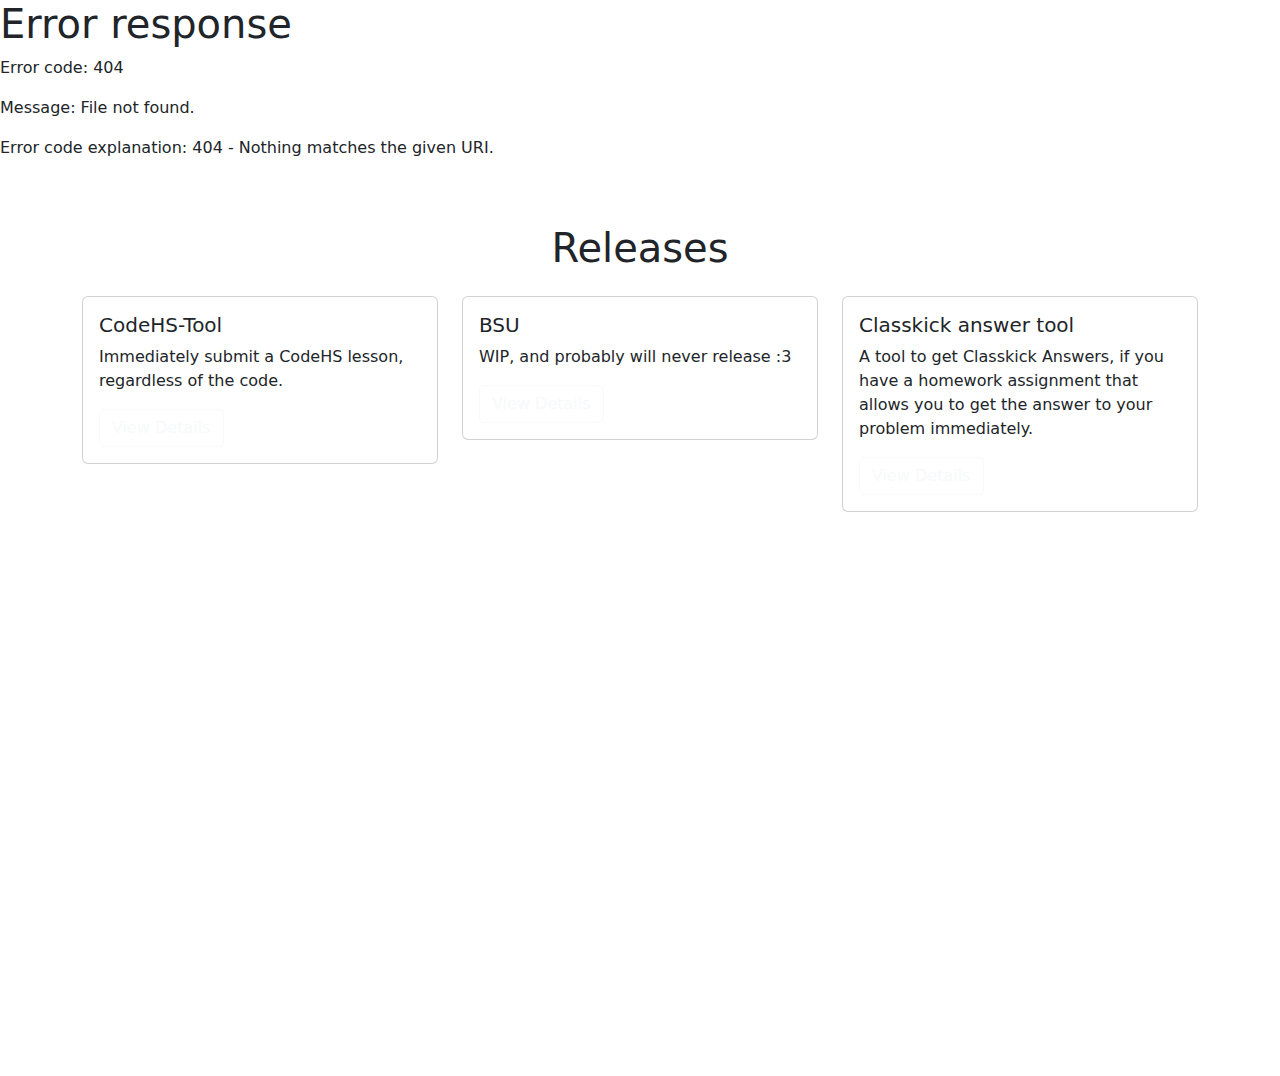
==== exploits.html @ 7f4a1ab8 "Merge 96c7b4258bf212af393dc3b97a177c1275bc354e into aabe4fbd8cece0bea004c203885d826d83d3ac78" ====
<!DOCTYPE html>
<html lang="en">
<head>
  <meta charset="UTF-8">
  <meta name="viewport" content="width=device-width, initial-scale=1.0">
  <title>Bromine35 - Releases</title>
  <link rel="stylesheet" href="https://cdn.jsdelivr.net/npm/bootstrap@5.2.3/dist/css/bootstrap.min.css">
  <link rel="stylesheet" href="https://fonts.googleapis.com/css2?family=Montserrat:wght@400;700&display=swap">
  <link rel="stylesheet" href="exploits.css">
  <link href="prism.css" rel="stylesheet" />
  <meta property="og:type" content="website">
  <meta property="og:title" content="Bromine35" />
  <meta property="og:description" content="releases listing for bromin exploits :3" />
  <meta property="og:url" content="https://bromine35.netlify.app/exploits" />
  <meta property="og:image" content="/favicon_io/favicon-32x32.png"/>
  <link rel="icon" type="image/x-icon" href="/favicon_io/favicon.ico">
</head>
<body>
  <header class="header">
    <div id="navbar-container"></div>
  </header>

  <main class="d-flex flex-column min-vh-100">
    <section id="exploits" class="section py-5 flex-grow-1">
      <div class="container">
        <h1 class="text-center mb-4">Releases</h1>
        <div class="row row-cols-1 row-cols-md-2 row-cols-lg-3 g-4">
          <div class="col">
            <div class="card exploit-card tilt-card">
              <div class="card-body">
                <h5 class="card-title">CodeHS-Tool</h5>
                <p class="card-text">Immediately submit a CodeHS lesson, regardless of the code.</p>
                <button class="btn btn-outline-light btn-curved" data-bs-toggle="modal" data-bs-target="#exploitModal1">View Details</button>
              </div>
            </div>
          </div>
          <div class="col">
            <div class="card exploit-card tilt-card">
              <div class="card-body">
                <h5 class="card-title">BSU</h5>
                <p class="card-text">WIP, and probably will never release :3</p>
                <button class="btn btn-outline-light btn-curved" data-bs-toggle="modal" data-bs-target="#exploitModal2">View Details</button>
              </div>
            </div>
          </div>
          <div class="col">
            <div class="card exploit-card tilt-card">
              <div class="card-body">
                <h5 class="card-title">Classkick answer tool</h5>
                <p class="card-text">A tool to get Classkick Answers, if you have a homework assignment that allows you to get the answer to your problem immediately.</p>
                <button class="btn btn-outline-light btn-curved" data-bs-toggle="modal" data-bs-target="#exploitModal3">View Details</button>
              </div>
            </div>
          </div>
          <!-- add exploit card :3 -->
        </div>
      </div>
    </section>
  </main>

  <!-- modal shitters putting here so i dont forget -->
  <div class="modal fade" id="exploitModal1" tabindex="-1" aria-labelledby="exploitModal1Label" aria-hidden="true">
    <div class="modal-dialog modal-dialog-centered">
      <div class="modal-content">
        <div class="modal-header">
          <h5 class="modal-title" id="exploitModal1Label">CodeHS tool</h5>
          <button type="button" class="btn-close btn-close-white" data-bs-dismiss="modal" aria-label="Close"></button>
        </div>
        <div class="modal-body">
          <a href="https://github.com/Bromine35/CodeHS-Tool" target="_blank">github repo for this exploit</a>
          <p>How do I use it?</p>
          <p>
          Create a bookmark(let), make this the URL:
          </p>
          <code class="langage-js">
          javascript:(function(){fetch('https://cdn.jsdelivr.net/gh/Bromine35/CodeHS-Tool@main/main.js').then(r=>r.text()).then(t=>eval(t)).catch(e=>console.error('Error executing script:', e))})()
          </code>
          <p> </p> <!--placeholder here-->
          <p>
          Then, click on it, and the script will refresh and go to the next assignment. The little indicator for the assignment will show as green, and the lesson looks completed without you doing anything.
          </p>
          <p>
          This is only for submitting lessons, and while your quiz may look complete, the questions actually aren't done. Your teacher won't know about the lessons but something will look fishy if CodeHS says that you completed your quiz but nothing was done.
          </p>
          <p>made by doxr <3</p>
        </div>
      </div>
    </div>
  </div>

  <div class="modal fade" id="exploitModal2" tabindex="-1" aria-labelledby="exploitModal2Label" aria-hidden="true">
    <div class="modal-dialog modal-dialog-centered">
      <div class="modal-content">
        <div class="modal-header">
          <h5 class="modal-title" id="exploitModal2Label">BSU WIP :3</h5>
          <button type="button" class="btn-close btn-close-white" data-bs-dismiss="modal" aria-label="Close"></button>
        </div>
        <div class="modal-body">
          <p>WIP, :3</p>
        </div>
      </div>
    </div>
  </div>
  <div class="modal fade" id="exploitModal3" tabindex="-1" aria-labelledby="exploitModal3Label" aria-hidden="true">
    <div class="modal-dialog modal-dialog-centered">
      <div class="modal-content">
        <div class="modal-header">
          <h5 class="modal-title" id="exploitModal3Label">Classkick answer tool</h5>
          <button type="button" class="btn-close btn-close-white" data-bs-dismiss="modal" aria-label="Close"></button>
        </div>
        <div class="modal-body">
          <a href="https://github.com/Bromine35/Classkick-Answers-Tool" target="_blank">github repo for this exploit</a>
          <p>How do I use it?</p>
          <p>
          Create a bookmark(let), make this the URL:
          </p>
          <code class="langage-js">
          javascript:(function(){fetch('https://cdn.jsdelivr.net/gh/Bromine35/Classkick-Answers-Tool@main/main.js').then(r=>r.text()).then(t=>eval(t)).catch(e=>console.error('Error executing script:', e))})()
          </code>
          <p> </p> <!--placeholder here-->
          <p>
          Then, click on it. There should be a popup. Type any random thing on any of the questions. In a second, the popup should contain the answer to that question.
          </p>
          <p>
          If you have multiple pages, you'll need to click on the bookmarklet for every page.
          </p>
          <b style="font-size: large;">FAQ</b>
          <p> </p>
          <b>Is there another way to use it?</b>
          <p><strong>Yes</strong>, copy all of the code in main.js and paste it in devtools console.</p>
          <p> </p>
          <b>What if bookmarklets/JS/devtools are blocked?</b>
          <p>You'll need to use this with another personal device, or unenroll.(or a method that can allow you to use bookmarklets)</p>
          <p> </p>
          <p> </p>
          <b style="font-size: large;">Credits</b>
          <p>doxr: script development</p>
          <p> </p>
          <p>adigitalmoon: finding how the answers could be leaked</p>
          <p></p>
          <b style="font-size: medium;">original writeup made by doxr.<3</b>
        </div>
      </div>
    </div>
  <canvas id="sparkleCanvas"></canvas>
  <script src="sparkles.js"></script>
  <script src="https://cdn.jsdelivr.net/npm/bootstrap@5.2.3/dist/js/bootstrap.bundle.min.js"></script>
  <script src="tilt-card.js"></script>
  <script src="prism.js"></script>
  <script>
    fetch('navbar.html')
      .then(response => response.text())
      .then(data => {
        document.getElementById('navbar-container').innerHTML = data;
      })
      .catch(error => console.error('Error loading navbar:', error));

    window.addEventListener('load', () => {
      document.body.classList.add('loaded');
      document.querySelector('header').classList.add('visible');
      document.querySelectorAll('.exploit-card').forEach(card => {
        card.style.opacity = 1;
      });
      document.querySelectorAll('.modal-content').forEach(modal => {
        modal.style.opacity = 1;
      });
      window.scrollTo(0, 0);
    });
  </script>
</body>
</html>
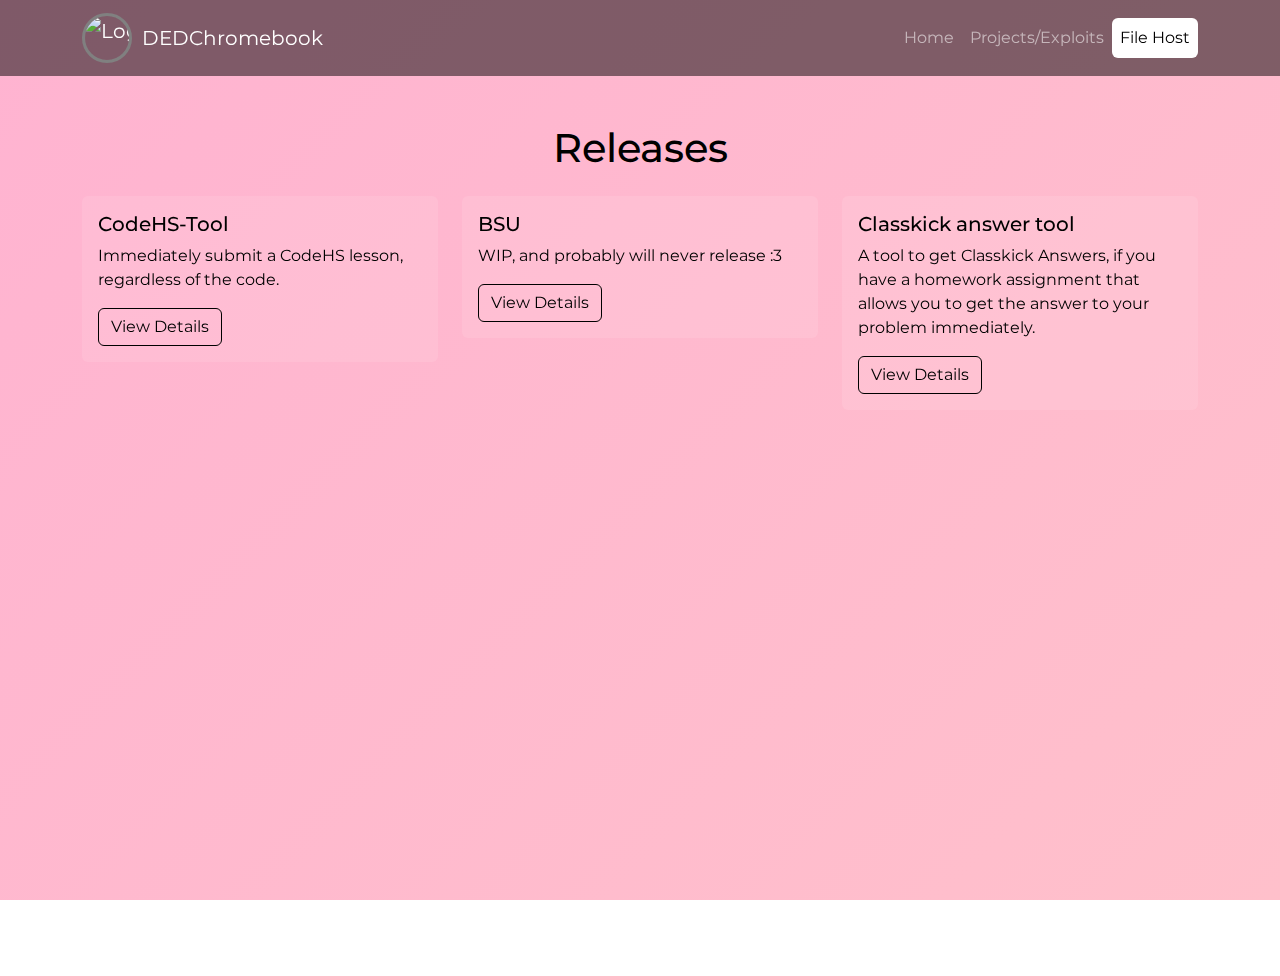
==== commit 047f9361: "Update exploits.html" ====
--- a/exploits.html
+++ b/exploits.html
@@ -3,7 +3,7 @@
 <head>
   <meta charset="UTF-8">
   <meta name="viewport" content="width=device-width, initial-scale=1.0">
-  <title>Bromine35 - Releases</title>
+  <title>Home - Releases</title>
   <link rel="stylesheet" href="https://cdn.jsdelivr.net/npm/bootstrap@5.2.3/dist/css/bootstrap.min.css">
   <link rel="stylesheet" href="https://fonts.googleapis.com/css2?family=Montserrat:wght@400;700&display=swap">
   <link rel="stylesheet" href="exploits.css">
@@ -63,7 +63,7 @@
     <div class="modal-dialog modal-dialog-centered">
       <div class="modal-content">
         <div class="modal-header">
-          <h5 class="modal-title" id="exploitModal1Label">CodeHS tool</h5>
+          <h5 class="modal-title" id="exploitModal1Label">Exploit 1</h5>
           <button type="button" class="btn-close btn-close-white" data-bs-dismiss="modal" aria-label="Close"></button>
         </div>
         <div class="modal-body">
@@ -92,7 +92,7 @@
     <div class="modal-dialog modal-dialog-centered">
       <div class="modal-content">
         <div class="modal-header">
-          <h5 class="modal-title" id="exploitModal2Label">BSU WIP :3</h5>
+          <h5 class="modal-title" id="exploitModal2Label">Exploit 2</h5>
           <button type="button" class="btn-close btn-close-white" data-bs-dismiss="modal" aria-label="Close"></button>
         </div>
         <div class="modal-body">
--- a/exploits.css
+++ b/exploits.css
@@ -0,0 +1,106 @@
+body {
+    font-family: 'Montserrat', sans-serif;
+    background: linear-gradient(135deg, #FFB3D1,#FFC0CB);
+    background-attachment: fixed;
+    min-height: 100vh;
+    color: #000000;
+    display: flex;
+    flex-direction: column;
+    opacity: 0;
+    transition: opacity 1s ease-in-out;
+}
+
+body.loaded {
+    opacity: 1;
+}
+
+.header {
+    position: -webkit-sticky;
+    position: sticky;
+    top: 0;
+    z-index: 1000;
+    background-color: rgba(0, 0, 0, 0.5);
+    opacity: 0;
+    transition: opacity 1s ease-in-out;
+}
+
+.header.visible {
+    opacity: 1;
+}
+
+main {
+    flex: 1;
+    display: flex;
+    flex-direction: column;
+}
+
+.content-container {
+    flex: 1;
+    padding: 2rem 0;
+}
+
+.exploit-card {
+    background-color: rgba(255, 255, 255, 0.1);
+    color: #000000;
+    border: none;
+    opacity: 0.1;
+    transition: opacity 1s ease-in-out;
+}
+
+.exploit-card.visible {
+    opacity: 1;
+}
+
+.modal-content {
+    background-color: rgba(0, 0, 0, 0.85); 
+    color: #fff; 
+    border: none;
+    opacity: 0.9;
+    transition: opacity 1s ease-in-out;
+}
+
+.modal-content.visible {
+    opacity: 1;
+}
+
+.modal-header {
+    border-bottom: none;
+}
+
+.modal-body {
+    padding: 1rem;
+}
+.member-card:hover {
+    box-shadow: 0 0 30px rgba(0, 0, 0, 0.5);
+}
+  
+.tilt-card {
+    transform-style: preserve-3d;
+    perspective: 1000px;
+    transition: transform 0.2s;
+}
+.btn-outline-light {
+    border-color: #000000;
+    color: #000000;
+}
+  
+.btn-outline-light:hover {
+    background-color: #fff;
+    color: #fff;
+}
+.btn-white-bg {
+    background-color: #fff;
+    color: #000000;
+  }
+  
+.btn-white-bg:hover {
+    background-color: #000000;
+}
+
+canvas {
+    position: fixed;
+    top: 0;
+    left: 0;
+    z-index: 8888;
+    pointer-events: none;
+  }
